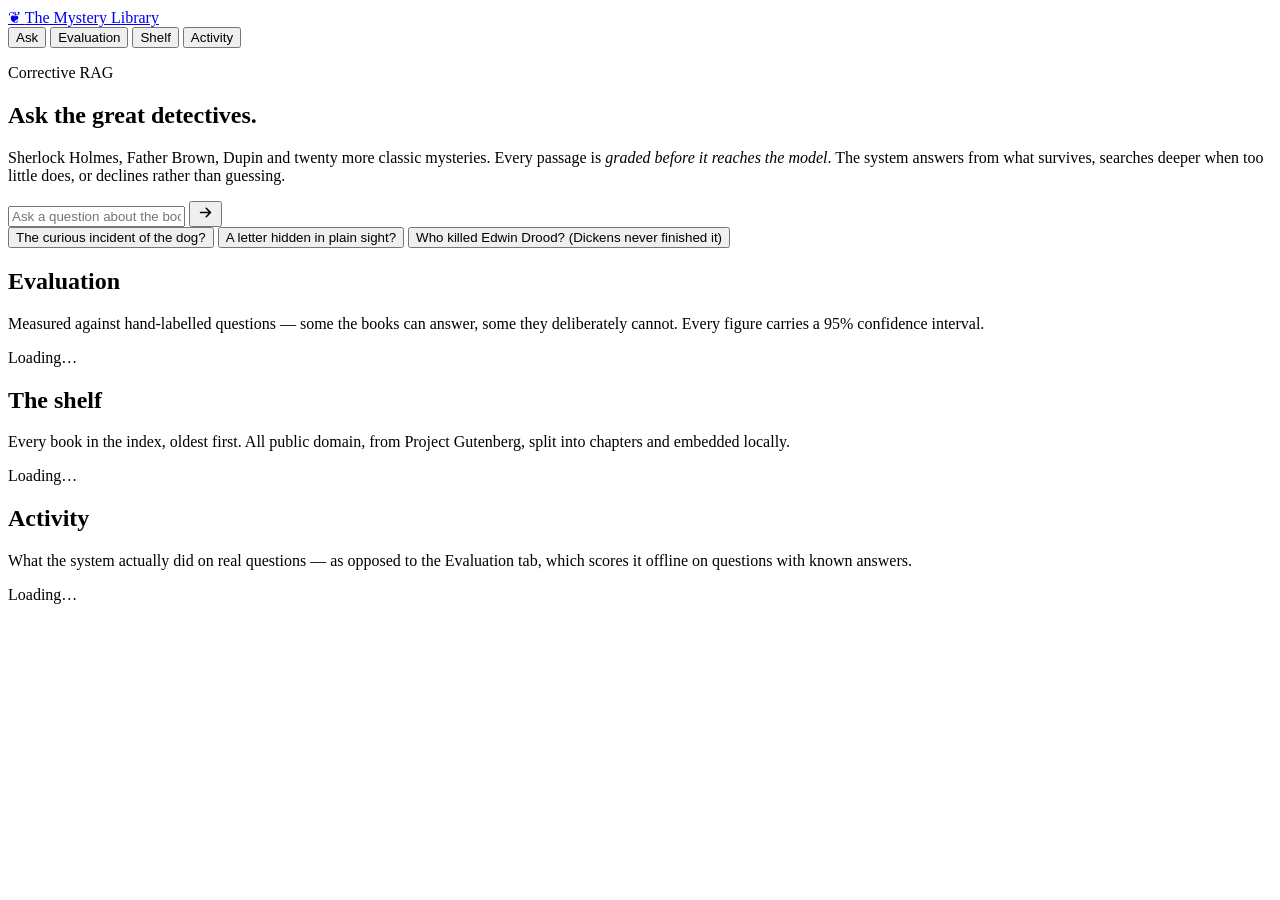
==== src/web/index.html @ 6b8da239 "The Mystery Library: Corrective RAG over 23 classic mystery books Retrieval-augmented Q&A over 23 pu" ====
<!doctype html>
<html lang="en">
<head>
  <meta charset="utf-8">
  <meta name="viewport" content="width=device-width, initial-scale=1">
  <title>The Mystery Library</title>
  <meta name="description"
        content="Ask questions across 23 classic mystery books. A corrective RAG system: every passage is graded before it reaches the model.">
  <link rel="preconnect" href="https://fonts.googleapis.com">
  <link rel="preconnect" href="https://fonts.gstatic.com" crossorigin>
  <link href="https://fonts.googleapis.com/css2?family=Inter:wght@400;500;600;700&family=Libre+Baskerville:wght@400;700&display=swap"
        rel="stylesheet">
  <link rel="stylesheet" href="/static/app.css">
  <link rel="icon"
        href="data:image/svg+xml,<svg xmlns='http://www.w3.org/2000/svg' viewBox='0 0 100 100'><text y='.9em' font-size='90'>❦</text></svg>">
</head>
<body>

<header class="topbar">
  <a class="brand" href="#" data-view="ask">
    <span class="brand-mark">❦</span>
    <span class="brand-text">The Mystery Library</span>
  </a>
  <nav class="nav">
    <button class="nav-link is-active" data-view="ask">Ask</button>
    <button class="nav-link" data-view="evaluation">Evaluation</button>
    <button class="nav-link" data-view="corpus">Shelf</button>
    <button class="nav-link" data-view="activity">Activity</button>
  </nav>
</header>

<main>
  <!-- ================= ASK ================= -->
  <section class="view is-active" id="view-ask">

    <div class="intro" id="intro">
      <p class="kicker"><span class="dot"></span><span id="kicker-text">Corrective RAG</span></p>
      <h1>Ask the great detectives.</h1>
      <p class="lede">
        Sherlock Holmes, Father Brown, Dupin and twenty more classic mysteries.
        Every passage is <em>graded before it reaches the model</em>. The system answers
        from what survives, searches deeper when too little does, or declines rather
        than guessing.
      </p>
    </div>

    <div class="thread" id="thread"></div>

    <div class="composer-wrap">
      <form class="composer" id="composer" autocomplete="off">
        <input id="q" type="text" placeholder="Ask a question about the books…"
               aria-label="Ask a question about the books">
        <button type="submit" id="send" aria-label="Send">
          <svg viewBox="0 0 24 24" width="17" height="17" fill="none"
               stroke="currentColor" stroke-width="2.2" stroke-linecap="round"
               stroke-linejoin="round"><path d="M5 12h14M13 6l6 6-6 6"/></svg>
        </button>
      </form>

      <div class="suggestions" id="suggestions">
        <!-- Each suggestion was checked against the live corrective flow.
             "What killed Julia Stoner?" was the first choice and was dropped:
             the passage that reveals the swamp adder never says "Julia", so
             retrieval misses it and the flow (correctly) declines -- honest,
             but a poor first click. -->
        <button class="chip" data-q="In Silver Blaze, what was the curious incident of the dog in the night-time?">
          The curious incident of the dog?
        </button>
        <button class="chip" data-q="In which story is a stolen document concealed simply by leaving it in plain view?">
          A letter hidden in plain sight?
        </button>
        <button class="chip chip-muted"
                data-q="Who is finally revealed as the murderer of Edwin Drood?">
          Who killed Edwin Drood? (Dickens never finished it)
        </button>
      </div>

      <!-- There are deliberately no controls here.
           Retrieval depth and the plain-RAG baseline are still parameters on
           /api/ask, because the evaluation scripts drive them -- but neither
           belongs in front of a visitor. Nobody arriving at this page knows
           what top-k is, and offering to switch off the correction is odd
           when the correction is the point. The plain-vs-corrective
           comparison is already answered properly, with confidence intervals,
           under Evaluation. -->
    </div>
  </section>

  <!-- ============== EVALUATION ============== -->
  <section class="view" id="view-evaluation">
    <h2 class="view-title">Evaluation</h2>
    <p class="view-sub">
      Measured against hand-labelled questions — some the books can answer, some they
      deliberately cannot. Every figure carries a 95% confidence interval.
    </p>
    <div id="evaluation-body" class="loading">Loading…</div>
  </section>

  <!-- ================ SHELF ================ -->
  <section class="view" id="view-corpus">
    <h2 class="view-title">The shelf</h2>
    <p class="view-sub">
      Every book in the index, oldest first. All public domain, from
      Project Gutenberg, split into chapters and embedded locally.
    </p>
    <div id="corpus-body" class="loading">Loading…</div>
  </section>

  <!-- =============== ACTIVITY =============== -->
  <section class="view" id="view-activity">
    <h2 class="view-title">Activity</h2>
    <p class="view-sub">
      What the system actually did on real questions — as opposed to the Evaluation
      tab, which scores it offline on questions with known answers.
    </p>
    <div id="activity-body" class="loading">Loading…</div>
  </section>
</main>

<script src="/static/app.js"></script>
</body>
</html>
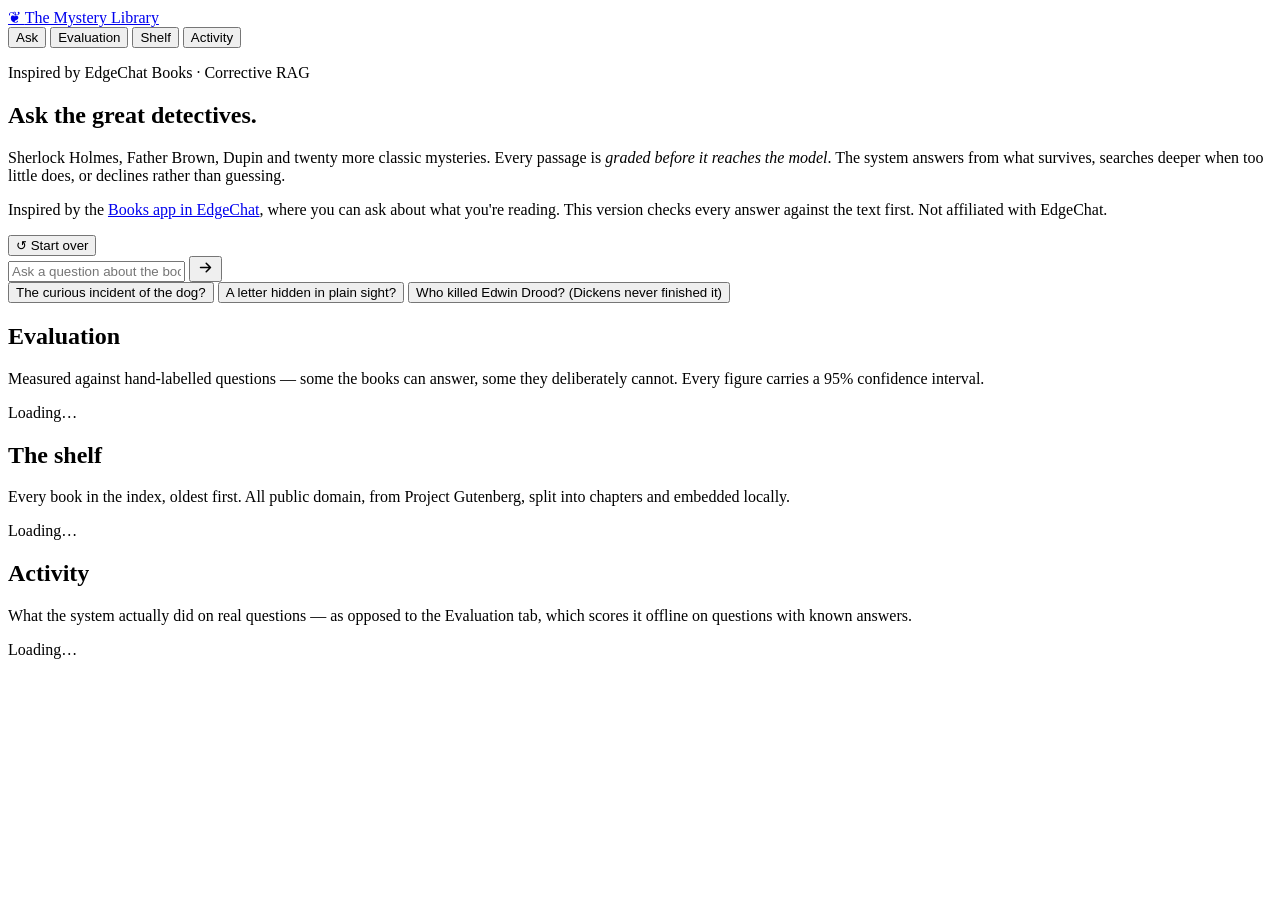
==== commit 8a77e614: "Credit EdgeChat Books, add Start over and logo reset, harden the live site - Landing page credits th" ====
--- a/src/web/index.html
+++ b/src/web/index.html
@@ -34,7 +34,7 @@
   <section class="view is-active" id="view-ask">
 
     <div class="intro" id="intro">
-      <p class="kicker"><span class="dot"></span><span id="kicker-text">Corrective RAG</span></p>
+      <p class="kicker"><span class="dot"></span><span id="kicker-text">Inspired by EdgeChat Books · Corrective RAG</span></p>
       <h1>Ask the great detectives.</h1>
       <p class="lede">
         Sherlock Holmes, Father Brown, Dupin and twenty more classic mysteries.
@@ -42,11 +42,18 @@
         from what survives, searches deeper when too little does, or declines rather
         than guessing.
       </p>
+      <p class="credit">
+        Inspired by the <a href="https://www.edgechat.ai/books" target="_blank"
+        rel="noopener">Books app in EdgeChat</a>, where you can ask about what you're
+        reading. This version checks every answer against the text first.
+        <span class="credit-note">Not affiliated with EdgeChat.</span>
+      </p>
     </div>
 
     <div class="thread" id="thread"></div>
 
     <div class="composer-wrap">
+      <button class="start-over is-hidden" id="start-over" type="button">↺ Start over</button>
       <form class="composer" id="composer" autocomplete="off">
         <input id="q" type="text" placeholder="Ask a question about the books…"
                aria-label="Ask a question about the books">
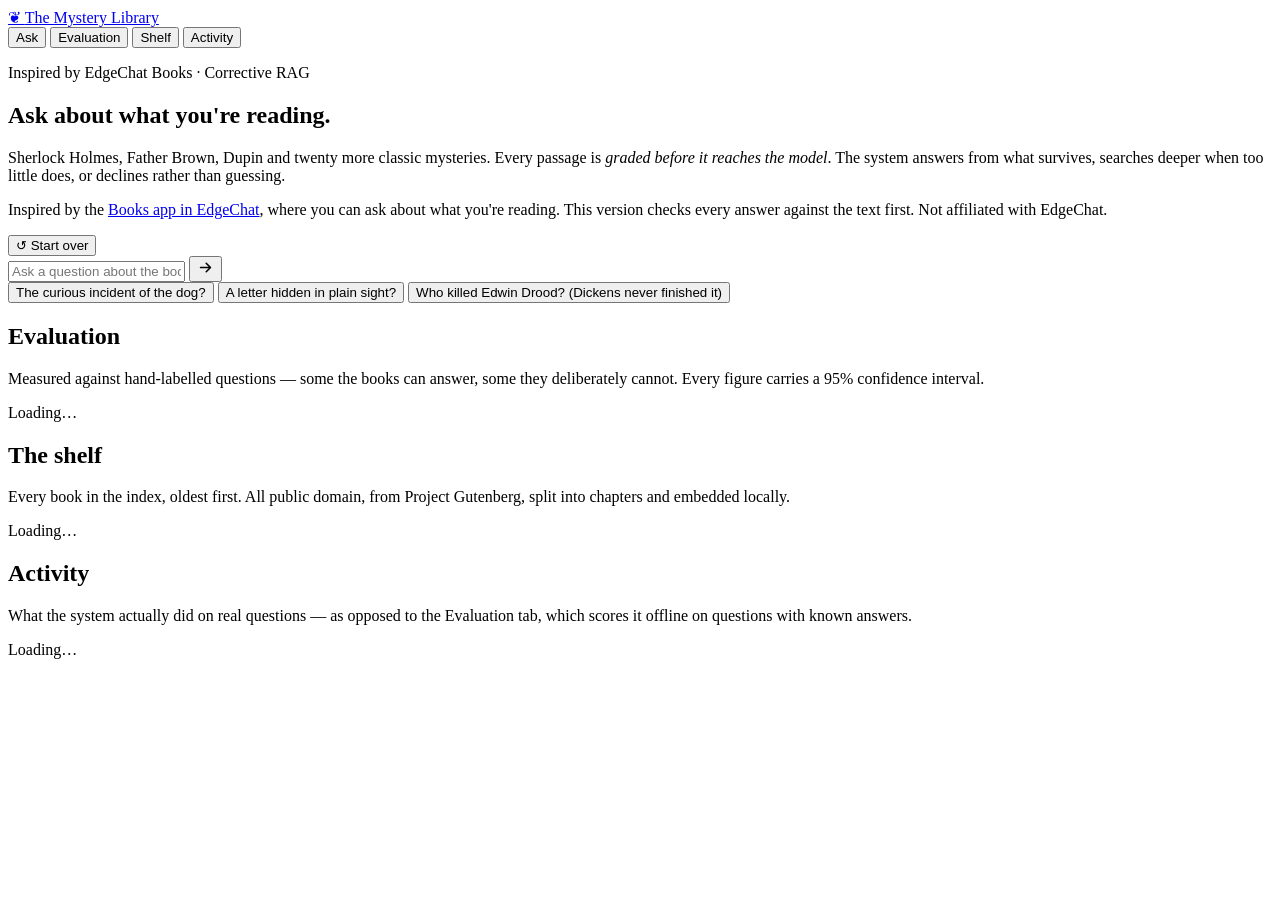
==== commit 1b630bee: "Landing heading: Ask about what you're reading." ====
--- a/src/web/index.html
+++ b/src/web/index.html
@@ -35,7 +35,7 @@
 
     <div class="intro" id="intro">
       <p class="kicker"><span class="dot"></span><span id="kicker-text">Inspired by EdgeChat Books · Corrective RAG</span></p>
-      <h1>Ask the great detectives.</h1>
+      <h1>Ask about what you're reading.</h1>
       <p class="lede">
         Sherlock Holmes, Father Brown, Dupin and twenty more classic mysteries.
         Every passage is <em>graded before it reaches the model</em>. The system answers
